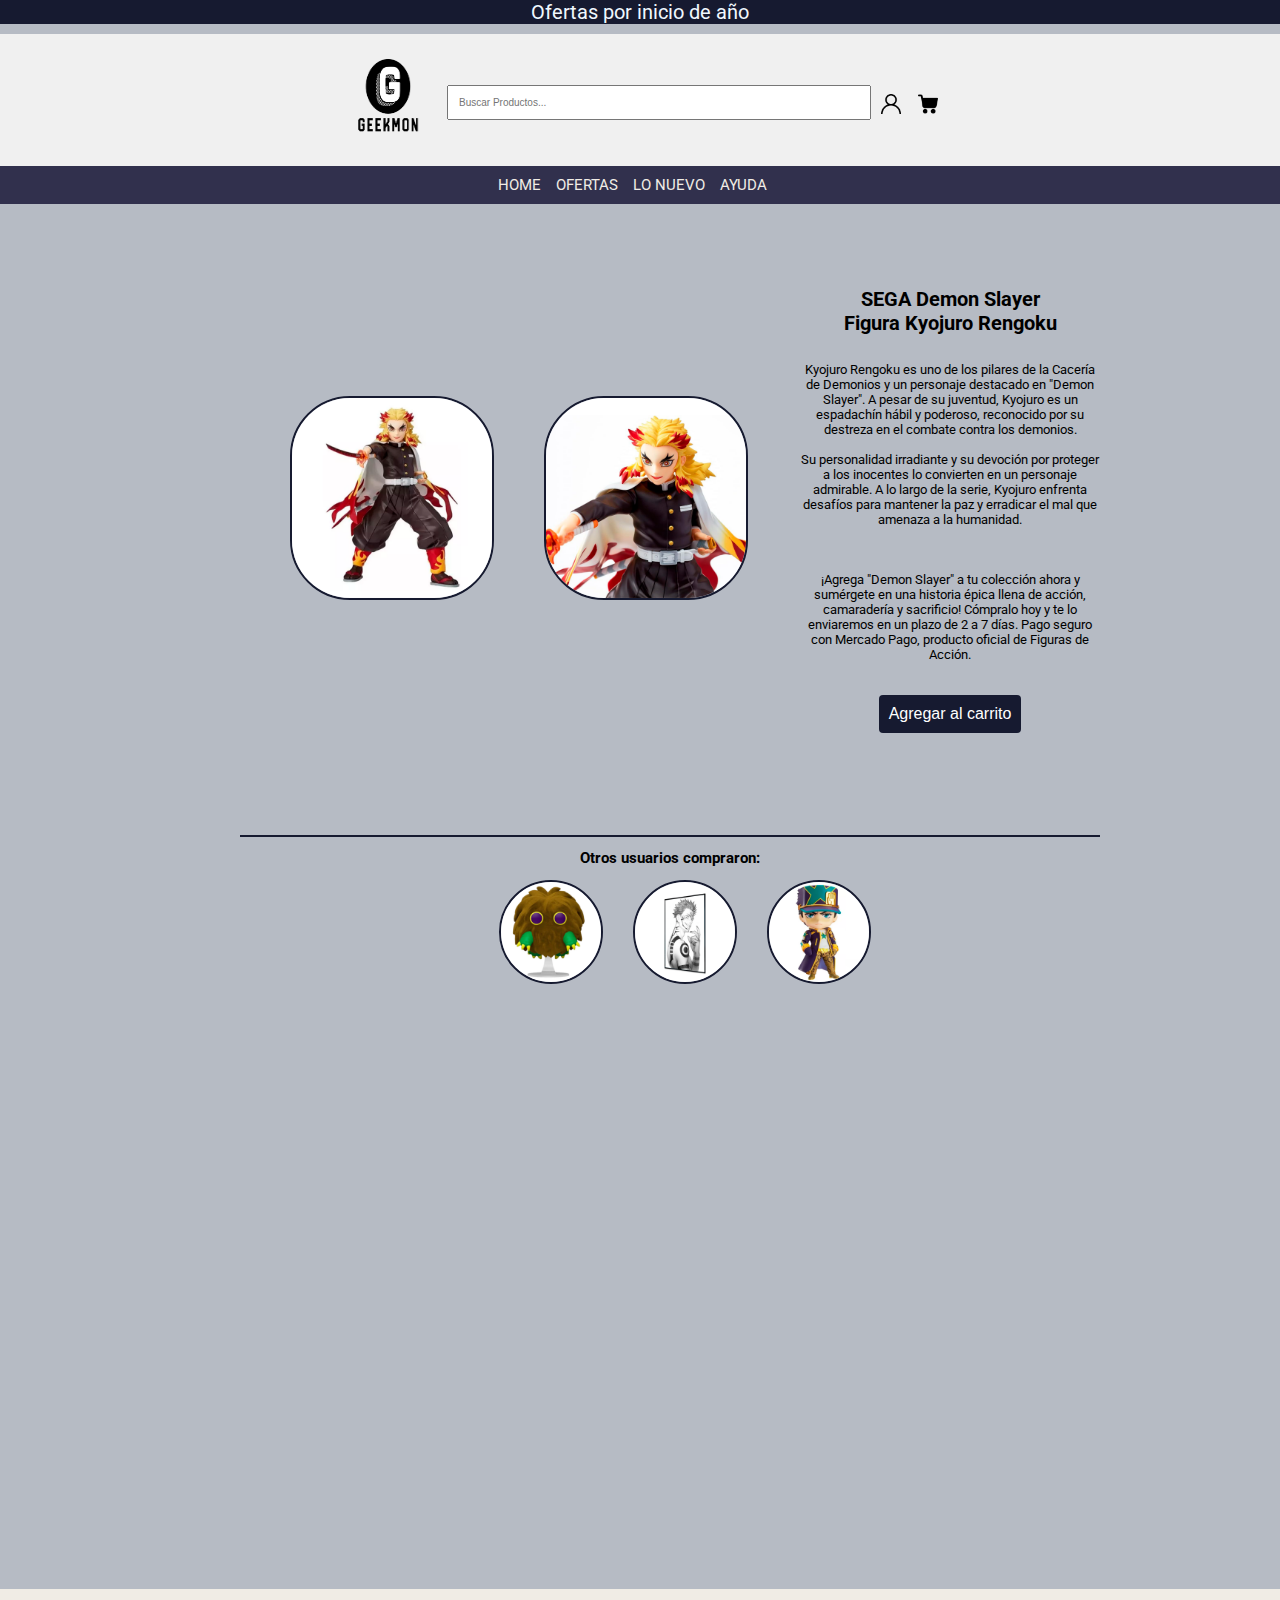
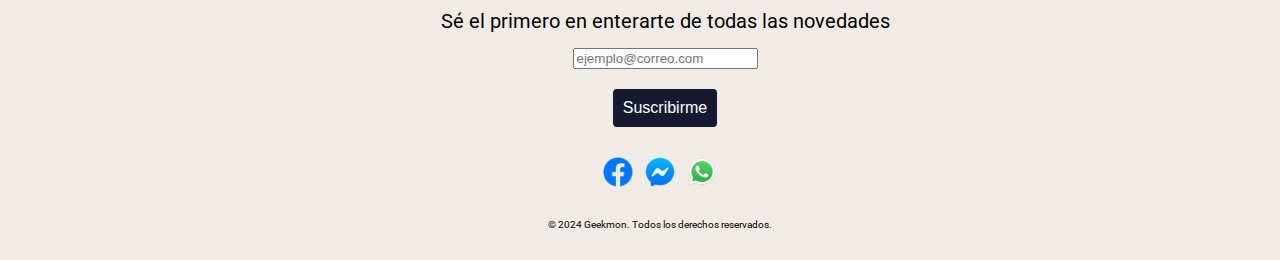
==== pages/anime-figure.html @ 89fba16c "Agregando las páginas faltantes y cambiando código css a scss" ====
<!DOCTYPE html>
<html lang="es">

<head>
    <meta charset="UTF-8">
    <meta name="viewport" content="width=device-width, initial-scale=1.0">
    <title>GeekMon</title>
    <link rel="preconnect" href="https://fonts.googleapis.com">
    <link rel="preconnect" href="https://fonts.gstatic.com" crossorigin>
    <link href="https://fonts.googleapis.com/css2?family=Roboto&display=swap" rel="stylesheet">
    <link rel="stylesheet" href="../css/style.css">
</head>

<body>

    <!-- Encabezado de la página -->
    <header>

        <div class="ofertas">
            <P> Ofertas por inicio de año</P>
        </div>
        <section class="encabezado">
            <div><a href="../index.html"><img src="../imagenes/logos/geekmon.PNG" alt="" class="Geekmon-logo"></div></a>
            <div>
                <form action="">
                    <label for="txtBuscar"> </label>
                    <input type="text" id="txt-buscar" name="txtBuscar" placeholder="Buscar Productos...">
                </form>
            </div>
            <div>
                <a href="../pages/sesion.html"> <img src="../imagenes/logos/user.png" alt="Inicia Sesión"
                        class="user"></a>
                <a href="../pages/carrito.html"> <img src="../imagenes/logos/car.png" alt="Ir al Carrito"
                        class="car"></a>
            </div>
        </section>

    </header>

    <!-- Banner de la página -->
    <section id="banner">
        <nav class="menu-banner">
            <ul>
                <li> <a href="../index.html">HOME</a></li>
                <li> <a href="../pages/ofertas.html">OFERTAS</a></li>
                <li> <a href="../pages/lo-nuevo.html">LO NUEVO</a></li>
                <li> <a href="../pages/ayuda.html">AYUDA</a></li>
            </ul>
        </nav>

    </section>


    <main class="container-prod-center">
        <div class="container-prod">
            <div class="imgppal"> <img src="../imagenes/productos/anime-figura.png">
                <img class="imgsecod" src="../imagenes/productos/anime-figura2.png">
            </div>

            <div class="tittle-desc">
                <h1> SEGA Demon Slayer <br> Figura Kyojuro Rengoku</h1>
                <p>Kyojuro Rengoku es uno de los pilares de la Cacería de Demonios y un personaje destacado en "Demon
                    Slayer". A pesar de su juventud, Kyojuro es un espadachín hábil y poderoso, reconocido por su
                    destreza en el combate contra los demonios. <br><br> Su personalidad irradiante y su devoción por
                    proteger a los inocentes lo convierten en un personaje admirable. A lo largo de la serie, Kyojuro
                    enfrenta desafíos para mantener la paz y erradicar el mal que amenaza a la humanidad.<br><br>

                    <br><br>¡Agrega "Demon Slayer" a tu colección ahora y sumérgete en una historia épica llena de acción,
                    camaradería y sacrificio! Cómpralo hoy y te lo enviaremos en un plazo de 2 a 7 días. Pago seguro con
                    Mercado Pago, producto oficial de Figuras de Acción.</p>

                <button> Agregar al carrito</button>
            </div>
            <div class="others">
                <h2>Otros usuarios compraron:</h2>
                <div class="other-items">
                    <a href="./funko-pop-kuriboh.html">
                        <img src="../imagenes/productos/funko-kuriboh.png"
                            alt="Hazte con este Kuriboh exclusivo de AAA Store para completar tu colección de Yu-Gi-Oh! Una joya para los verdaderos fans.">
                    </a>
                    <a href="./lo-nuevo.html">
                        <img src="../imagenes/productos/cuadros.png"
                            alt="Decora tu hogar con nuestros cuadros personalizados">
                    </a>
                    <a href="./nendoroid-figure.html">
                        <img src="../imagenes/productos/nendoroid.png"
                            alt="Embárcate en aventuras extraordinarias con la figura de Jotaro Kujo de Jojo's Bizarre Adventure.">
                    </a>
                </div>
            </div>
        </div>
    </main>

    <!-- Pie de página -->
    <footer>
        <div>
            <form action="">
                <label for="txtRegistro"> Sé el primero en enterarte de todas las novedades</label>
                <input type="text" id="txt-registro" name="txtRegistro" placeholder="ejemplo@correo.com">
                <button> Suscribirme</button>
            </form>
        </div>

        <div>
            <a href=""><img src="../imagenes/logos/share-facebook.png" alt="Escríbenos en Facebook"></a>
            <a href=""><img src="../imagenes/logos/share-messenger.png" alt="Escríbenos en Mesenger"></a>
            <a href=""><img src="../imagenes/logos/WhatsApp_icon.png.webp" alt="Escríbenos en Whatsapp"></a>
        </div>

        <p>&copy; 2024 Geekmon. Todos los derechos reservados.</p>

    </footer>

</body>

</html>
---- css/style.css ----
/*PALETA DE COLORES
#161A30
#31304D
#B6BBC4
#F0ECE5 


/*INDEX*/
/* CONFIGURACION GENERAL*/
html {
    font-size: 10px;
    background-color: #B6BBC4;
    margin: 0;
    padding: 0;
}

body {
    margin: 0;
    padding: 0;
    font-family: 'Roboto', sans-serif;
    display: flex;
    flex-direction: column;
    min-height: 100vh;
}

header {
    margin-top: 0;

}

/* ENCABEZADO Y BANNER*/

.ofertas {
    background-color: #161A30;
    text-align: center;
    font-size: 2rem;
    color: aliceblue;
}

.ofertas p {
    margin: 0;
}


.encabezado {
    background-color: #f0f0f0;
    padding: 10px;
    display: flex;
    justify-content: center;
    align-items: center;
}

.Geekmon-logo {
    height: 100px;
    width: 100px;
}

form {
    margin-left: 10px;
}

#txt-buscar {
    font-size: 10px;
    padding: 10px;
    width: 400px;
}

.user,
.car {
    width: 20px;
    height: 20px;
    margin: 20px 0 0 5px;

    padding: 5px;
}

/*BANNER DE LA PÁGINA*/

#banner {
    display: flex;
    flex-direction: column;
    align-items: center;
    width: 100%;
    overflow: hidden;
    /* cualquier contenido que se extienda más allá de los límites del contenedor será ocultado*/
}

#banner img {
    width: 100%;
    max-height: 500px;
}

.menu-banner {

    text-align: center;
    background-color: #31304D;
    padding: 10px;
    width: 100%;
}

.menu-banner ul {
    display: flex;
    justify-content: center;
    list-style: none;
    padding: 0;
    margin: 0;

}

.menu-banner li {
    font-size: 1.5rem;
    margin-right: 15px;
}

.menu-banner a {
    text-decoration: none;
    color: #F0ECE5;
}

/* CUERPO DE PAGINA CON PRODUCTOS*/

#productos {
    display: grid;
    grid-template-columns: repeat(4, 1fr);
    overflow: hidden;
    margin-top: 20px;
}

#productos img {
    width: 70%;
    max-width: 100%;
    height: auto;
    border: 1px solid #ddd;
    border-radius: 8px;
    transition: transform 0.3s ease-in-out;
    /*PROPIEDAD PARA AFECTAR TRANSFORM */
}

/* EFECTO DEL PUNTERO EN IMAGEN */
#productos img:hover {
    transform: scale(1.1);
}

#productos p,
#productos a {
    text-align: center;
    font-size: 1.5rem;
}

/* FOOTER */

footer {
    text-align: center;
    background-color: #F0ECE5;
    padding: 20px;
    bottom: 0;
    width: 100%;
    display: flex;
    flex-direction: column;
    align-items: center;
    margin-top: auto;
}

form {
    display: flex;
    flex-direction: column;
    align-items: center;
}

label {
    margin-bottom: 5px;
    font-size: 2rem;
    margin-bottom: 10px;
}

input {
    margin-top: 10px;
}

button {
    margin-top: 20px;
    margin-bottom: 20px;
}

footer a img {
    width: 30px;
    margin: 0 5px;
    margin-bottom: 10px;
}


/* INICIO DE SESION */

#sesion {
    text-align: center;
}

#sesion form {
    background-color: #31304D;
    padding: 20px;
    border-radius: 8px;
    box-shadow: 0 0 10px rgba(0, 0, 0, 0.1);
    width: 300px;
    display: flex;
    flex-direction: column;
    align-items: center;
    margin: 50px auto;
}

#sesion label {
    margin-bottom: 8px;
    font-size: 16px;
    color: #F0ECE5;
}

#sesion input {
    width: 100%;
    padding: 8px;
    margin-bottom: 16px;
    box-sizing: border-box;
    font-size: 16px;
}

button {
    background-color: #161A30;
    color: #fff;
    padding: 10px;
    border: none;
    border-radius: 4px;
    cursor: pointer;
    font-size: 16px;
}

/*CARRITO*/

.carrito {
    display: flex;
    flex-direction: row;
    justify-content: center;
    height: 100vh;
    margin: 0;
}

.prod-car {
    display: flex;
    flex-direction: column;
    border-right: 2px solid #ccc;
}

.item {
    margin: 20px 50px 20px 0;
    display: flex;
    align-items: center;
    border-bottom: 2px solid #ccc;
}

.item img {
    width: 250px;
    height: 250px;
    border: 1px solid #000000;
    border-radius: 100px;
    margin: 20px 50px 40px 0;

}


.item-text {
    margin-left: 30px;
    display: flex;
    flex-direction: column;
    font-size: 1.5rem;
}

.item p {
    margin: 5px 0;
}

.desc-car-section {
    display: flex;
    justify-content: space-between;
    border-bottom: 2px solid #ccc;
    padding-left: 20px;
}

.desc-car-section p {
    font-size: 1.3rem;
    padding-left: 15px;
}

.desc-car-section h2 {
    margin-bottom: 20px;
}


.desc-car {
    display: flex;
    flex-direction: column;
}

.desc-car-section-check {

    margin-top: 400px;
    display: flex;
    flex-direction: column;
    align-items: end;
    font-size: 1.3rem;
}






/* PÁGINA: DESCRIPCIÓN DE PRODUCTOS*/

.container-prod-center {
    display: flex;
    justify-content: center;
    align-items: center;


}

.container-prod {
    display: grid;
    grid-template-columns: repeat(5, 1fr);
    grid-template-rows: repeat(5, 1fr);
    grid-gap: 2px;
    max-width: 800px;
    width: 100%;


}

.imgppal {
    grid-area: 1 / 1 / 3 / 2;
    display: flex;
    flex-direction: row;
    align-items: center;
}

.tittle-desc {
    grid-area: 1 / 2 / 3 / 3;
    margin: 70px 0 0 50px;
    display: flex;
    flex-direction: column;
    align-items: center;
    min-width: 300px;
}

.others {
    grid-area: 3 / 1 / 4 / 3;
    display: flex;
    flex-direction: column;
    align-items: center;
    margin-top: 80px;
    border-top: 2px solid #161A30;
}

.imgppal img {

    width: 200px;
    height: 200px;
    border-radius: 60px;
    border: 2px solid #161A30;
    margin: 50px 0 0 50px;
}

.tittle-desc p {
    font-size: 1.3rem;
    text-align: center;
}

.tittle-desc h1 {
    text-align: center;

}


.other-items {
    display: flex;
    justify-content: space-around;
    align-items: center;
}

.others img {

    width: 100px;
    height: 100px;
    border-radius: 100px;
    border: 2px solid #161A30;
    margin: 0px 0 0 30px;


}

/*OFERTAS*/

#producto-ofer {
    display: flex;
    justify-content: space-around;
    margin-top: 20px;
}

#producto-ofer .fila {
    display: flex;
}

#producto-ofer .fila > div {
    display: flex;
    flex-direction: column;
    align-items: center;
    text-align: center;
}

#producto-ofer img {
    width: 70%;
    max-width: 100%;
    height: auto;
    border: 1px solid #ddd;
    border-radius: 8px;
    transition: transform 0.3s ease-in-out;
}

/* EFECTO DEL PUNTERO EN IMAGEN */
#producto-ofer img:hover {
    transform: scale(1.1);
}

#producto-ofer p {
    font-size: 1.5rem;
}

.precio-original {
    text-decoration: line-through; /* Línea a través del precio original */
    color: #888; /* Color gris para el precio original */
}

.oferta {
    color: #920202;
    font-weight: bold; 
}

/*LO NUEVO BOOTSTRAP*/

#gal-bs .col-lg-4{
    margin: 0;
    padding: 25px;
}

#gal-bs img{
    width: 450px;
    height: 450px;
}

#gal-bs img:hover{
    border: 5px solid #f7f7f7;
}

#gal-bs p {
    font-size: 1.7rem;
    text-align: center;
    margin-top: 20px;
}

/*PAGINA DE PERSONALIZADOS*/
#person {
    display: flex;
    flex-direction: column;
    align-items: center;
    max-width: 400px;
    margin: 0 auto;
    padding: 20px;
    border: 1px solid #ccc;
    border-radius: 5px;
}

div {
    margin-bottom: 10px;
}

label {
    display: block;
    margin-bottom: 5px;
}

#nombre, #apellido, #tel, #cantidad{
    width: 100%;
    padding: 8px;
    border: 1px solid #ccc;
    border-radius: 4px;
    box-sizing: border-box;
}

input[type="radio"] {
    margin-right: 5px;
}

h3 {
    margin-top: 20px;
    margin-bottom: 10px;
}


/* PÁGINA AYUDA */

#ayuda {
    max-width: 800px;
    margin: 0 auto;
}


#ayuda h1 {
    margin: 0;
    padding: 0;
    margin-top: 10px;
    font-size: 2.5rem;

}

#ayuda p,
#ayuda ul,
#ayuda li {
    margin: 0;
    padding: 0;
    font-size: 1.6rem;
    margin-bottom: 10px;

}

#ayuda ul {
    list-style-type: none;
    display: flex;
    flex-direction: column;
}

#ayuda li {
    margin-bottom: 5px;
}

#ayuda h2 {
    margin-top: 20px;
    border-top: 1px solid #ccc;
    padding-top: 20px;
    font-size: 1.6rem;
}

#ayuda p {
    line-height: 1.5;
    margin-bottom: 10px;
}

@media only screen and (min-width: 320px) and (max-width: 800px) {

    /*INDEX*/
    header,
    footer img,
    footer div {
        display: none;
    }


    body {
        display: flex;
        justify-content: center;
        align-items: center;
    }

    #banner img {
        width: 100%;
        height: auto;

    }

    #productos {
        grid-template-columns: repeat(1, 1fr);
    }

    footer {
        text-align: center;
        padding: 20px;
        width: calc(100% - 40px);
        max-width: 100%;
        /* Cambio a max-width: 100% */
        margin: 0 auto;
        margin-top: auto;
    }

    /*DESCRIPCION*/

    .container-prod-center {
        display: flex;
        justify-content: center;
        /* Centrar horizontalmente */
        align-items: flex-start;
        /* Alinear en la parte superior */
    }

    .container-prod {
        display: flex;
        flex-direction: column;
        align-items: center;
        max-width: 300px;
        width: 100%;
    }

    .tittle-desc,
    .imgppal {
        margin-right: 45px;
        margin-top: 0;
    }

    .others,
    .imgsecod {
        display: none;
    }
}
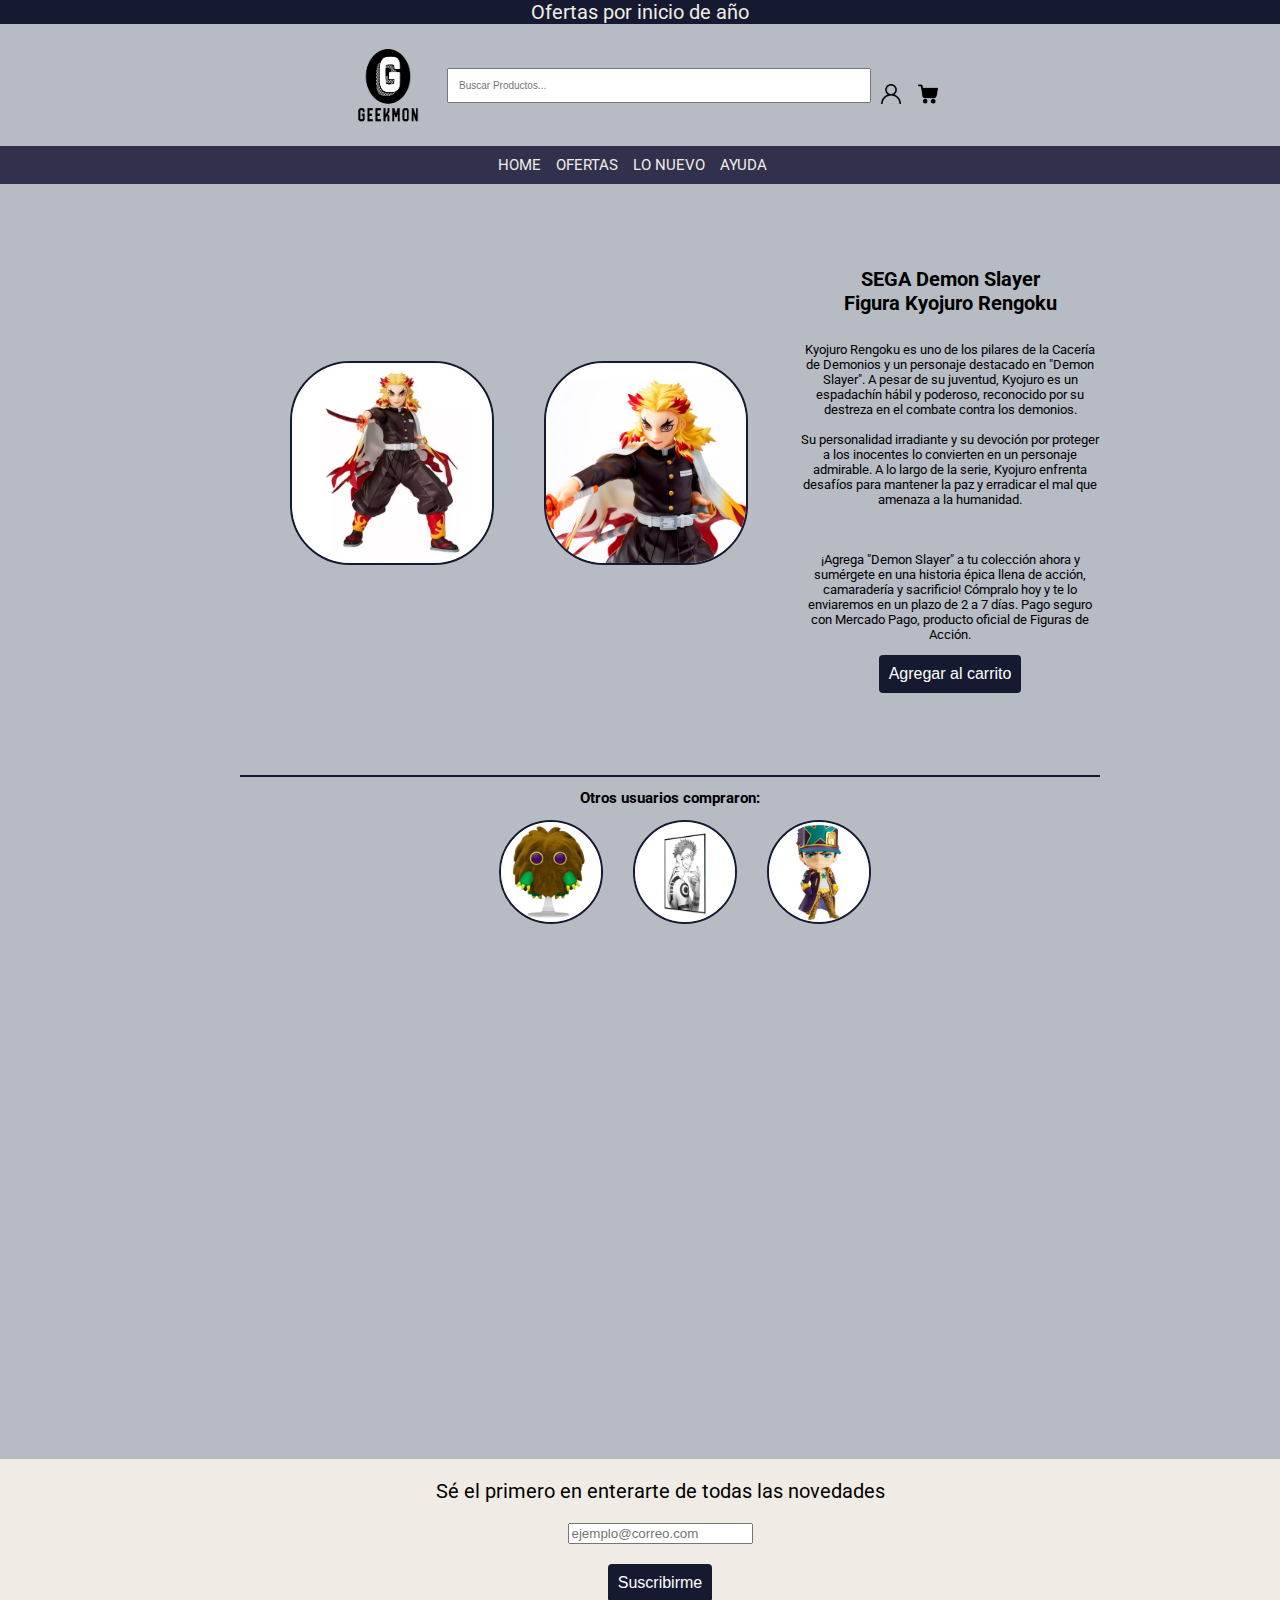
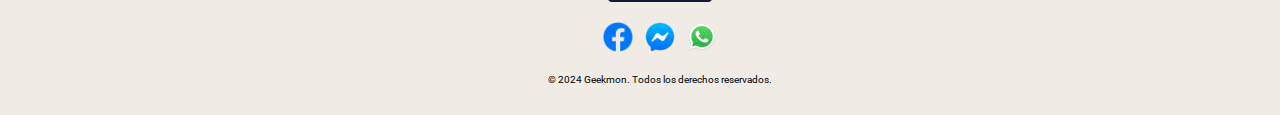
==== commit 5b50c00d: "Agregado todos los estilos, todas las páginas, parte 3 terminada" ====
--- a/pages/anime-figure.html
+++ b/pages/anime-figure.html
@@ -8,7 +8,7 @@
     <link rel="preconnect" href="https://fonts.googleapis.com">
     <link rel="preconnect" href="https://fonts.gstatic.com" crossorigin>
     <link href="https://fonts.googleapis.com/css2?family=Roboto&display=swap" rel="stylesheet">
-    <link rel="stylesheet" href="../css/style.css">
+    <link rel="stylesheet" href="../css/estilos.css">
 </head>
 
 <body>
--- a/css/estilos.css
+++ b/css/estilos.css
@@ -0,0 +1,516 @@
+/*PALETA DE COLORES*/
+html {
+  font-size: 10px;
+  background-color: #B6BBC4;
+  margin: 0;
+  padding: 0;
+}
+
+body {
+  margin: 0;
+  padding: 0;
+  font-family: "Roboto", sans-serif;
+  display: flex;
+  flex-direction: column;
+  min-height: 100vh;
+}
+
+button {
+  background-color: #161A30;
+  color: #fff;
+  padding: 10px;
+  border: none;
+  border-radius: 4px;
+  cursor: pointer;
+  font-size: 16px;
+}
+
+header {
+  margin-top: 0;
+}
+
+.ofertas {
+  background-color: #161A30;
+  text-align: center;
+  font-size: 2rem;
+  color: #F0ECE5;
+}
+.ofertas p {
+  margin: 0;
+}
+
+.encabezado {
+  background-color: #B6BBC4;
+  padding: 10px;
+  display: flex;
+  justify-content: center;
+  align-items: center;
+}
+.encabezado .Geekmon-logo {
+  height: 100px;
+  width: 100px;
+}
+.encabezado form {
+  margin-left: 10px;
+}
+.encabezado form #txt-buscar {
+  font-size: 10px;
+  padding: 10px;
+  width: 400px;
+}
+.encabezado .user,
+.encabezado .car {
+  width: 20px;
+  height: 20px;
+  margin: 20px 0 0 5px;
+  padding: 5px;
+}
+
+#banner {
+  display: flex;
+  flex-direction: column;
+  align-items: center;
+  width: 100%;
+  overflow: hidden;
+}
+#banner img {
+  width: 100%;
+  max-height: 500px;
+}
+#banner .menu-banner {
+  text-align: center;
+  background-color: #31304D;
+  padding: 10px;
+  width: 100%;
+}
+#banner .menu-banner ul {
+  display: flex;
+  justify-content: center;
+  list-style: none;
+  padding: 0;
+  margin: 0;
+}
+#banner .menu-banner ul li {
+  font-size: 1.5rem;
+  margin-right: 15px;
+}
+#banner .menu-banner ul li a {
+  text-decoration: none;
+  color: #F0ECE5;
+}
+
+#productos {
+  display: grid;
+  grid-template-columns: repeat(4, 1fr);
+  overflow: hidden;
+  margin-top: 20px;
+}
+#productos a, #productos p {
+  text-align: center;
+  font-size: 1.5rem;
+}
+#productos a img, #productos p img {
+  width: 70%;
+  max-width: 100%;
+  height: auto;
+  border: 1px solid #ddd;
+  border-radius: 8px;
+  transition: transform 0.3s ease-in-out;
+  /*PROPIEDAD PARA AFECTAR TRANSFORM */
+}
+#productos a:hover img, #productos p:hover img {
+  transform: scale(1.1);
+}
+
+footer {
+  text-align: center;
+  background-color: #F0ECE5;
+  padding: 20px;
+  bottom: 0;
+  width: 100%;
+  display: flex;
+  flex-direction: column;
+  align-items: center;
+  margin-top: auto;
+}
+footer form {
+  display: flex;
+  flex-direction: column;
+  align-items: center;
+}
+footer form label {
+  margin-bottom: 5px;
+  font-size: 2rem;
+  margin-bottom: 10px;
+}
+footer form input {
+  margin-top: 10px;
+}
+footer form button {
+  margin-top: 20px;
+  margin-bottom: 20px;
+}
+footer a img {
+  width: 30px;
+  margin: 0 5px;
+  margin-bottom: 10px;
+}
+
+@media only screen and (min-width: 320px) and (max-width: 800px) {
+  header,
+  footer img,
+  footer div {
+    display: none;
+  }
+  body {
+    display: flex;
+    justify-content: center;
+    align-items: center;
+  }
+  #banner img {
+    width: 100%;
+    height: auto;
+  }
+  #productos {
+    grid-template-columns: repeat(1, 1fr);
+  }
+  footer {
+    text-align: center;
+    padding: 20px;
+    width: calc(100% - 40px);
+    max-width: 100%;
+    margin: 0 auto;
+    margin-top: auto;
+  }
+}
+#sesion {
+  text-align: center;
+}
+#sesion form {
+  background-color: #31304D;
+  padding: 20px;
+  border-radius: 8px;
+  box-shadow: 0 0 10px #31304D 0, 0, 0, 0.1;
+  width: 300px;
+  display: flex;
+  flex-direction: column;
+  align-items: center;
+  margin: 50px auto;
+}
+#sesion form label {
+  margin-bottom: 8px;
+  font-size: 16px;
+  color: #F0ECE5;
+}
+#sesion form input {
+  width: 100%;
+  padding: 8px;
+  margin-bottom: 16px;
+  box-sizing: border-box;
+  font-size: 16px;
+}
+#sesion form button {
+  background-color: #31304D;
+  color: #F0ECE5;
+  padding: 10px;
+  border: none;
+  border-radius: 4px;
+  cursor: pointer;
+  font-size: 16px;
+}
+
+.carrito {
+  display: flex;
+  flex-direction: row;
+  justify-content: center;
+  height: 100vh;
+  margin: 0;
+}
+.carrito .prod-car {
+  display: flex;
+  flex-direction: column;
+  border-right: 2px solid #F0ECE5;
+}
+.carrito .prod-car .item {
+  margin: 20px 50px 20px 0;
+  display: flex;
+  align-items: center;
+  border-bottom: 2px solid #F0ECE5;
+}
+.carrito .prod-car .item img {
+  width: 250px;
+  height: 250px;
+  border: 1px solid #161A30;
+  border-radius: 100px;
+  margin: 20px 50px 40px 0;
+}
+.carrito .prod-car .item .item-text {
+  margin-left: 30px;
+  display: flex;
+  flex-direction: column;
+  font-size: 1.5rem;
+}
+.carrito .prod-car .item .item-text p {
+  margin: 5px 0;
+}
+.carrito .desc-car {
+  display: flex;
+  flex-direction: column;
+}
+.carrito .desc-car .desc-car-section {
+  display: flex;
+  justify-content: space-between;
+  border-bottom: 2px solid #F0ECE5;
+  padding-left: 20px;
+}
+.carrito .desc-car .desc-car-section p {
+  font-size: 1.3rem;
+  padding-left: 15px;
+}
+.carrito .desc-car .desc-car-section h2 {
+  margin-bottom: 20px;
+}
+.carrito .desc-car .desc-car-section-check {
+  margin-top: 50px;
+  display: flex;
+  flex-direction: column;
+  align-items: end;
+  font-size: 1.3rem;
+}
+
+@media only screen and (min-width: 320px) and (max-width: 800px) {
+  .carrito {
+    display: flex;
+    flex-direction: column;
+    align-items: center;
+    height: auto;
+    margin: 0;
+  }
+}
+.container-prod-center {
+  display: flex;
+  justify-content: center;
+  align-items: center;
+}
+
+.container-prod {
+  display: grid;
+  grid-template-columns: repeat(5, 1fr);
+  grid-template-rows: repeat(5, 1fr);
+  grid-gap: 2px;
+  max-width: 800px;
+  width: 100%;
+}
+
+.imgppal {
+  grid-area: 1/1/3/2;
+  display: flex;
+  flex-direction: row;
+  align-items: center;
+}
+.imgppal img {
+  width: 200px;
+  height: 200px;
+  border-radius: 60px;
+  border: 2px solid #161A30;
+  margin: 50px 0 0 50px;
+}
+
+.tittle-desc {
+  grid-area: 1/2/3/3;
+  margin: 70px 0 0 50px;
+  display: flex;
+  flex-direction: column;
+  align-items: center;
+  min-width: 300px;
+}
+.tittle-desc p {
+  font-size: 1.3rem;
+  text-align: center;
+}
+.tittle-desc h1 {
+  text-align: center;
+}
+
+.others {
+  grid-area: 3/1/4/3;
+  display: flex;
+  flex-direction: column;
+  align-items: center;
+  margin-top: 80px;
+  border-top: 2px solid #161A30;
+}
+.others img {
+  width: 100px;
+  height: 100px;
+  border-radius: 100px;
+  border: 2px solid #161A30;
+  margin: 0px 0 0 30px;
+}
+
+.other-items {
+  display: flex;
+  justify-content: space-around;
+  align-items: center;
+}
+
+@media only screen and (max-width: 800px) {
+  .container-prod {
+    display: flex;
+    flex-direction: column;
+    align-items: center;
+  }
+  .container-prod .imgppal {
+    display: flex;
+    flex-direction: column;
+    align-items: center;
+  }
+  .container-prod .imgsecod {
+    margin-top: 10px;
+  }
+  .tittle-desc p {
+    margin-bottom: 50px;
+  }
+  .others h2 {
+    display: none;
+  }
+  .others .other-items {
+    display: none;
+  }
+}
+#person {
+  display: flex;
+  flex-direction: column;
+  align-items: center;
+  max-width: 400px;
+  margin: 0 auto;
+  padding: 20px;
+  border: 1px solid #F0ECE5;
+  border-radius: 5px;
+}
+#person form {
+  text-align: center;
+}
+#person div {
+  margin-bottom: 10px;
+}
+#person label {
+  display: block;
+  margin-bottom: 5px;
+  font-size: 1.3rem;
+}
+#person #nombre, #person #apellido, #person #tel, #person #cantidad {
+  width: 100%;
+  padding: 8px;
+  border: 1px solid #F0ECE5;
+  border-radius: 4px;
+  box-sizing: border-box;
+}
+#person h3 {
+  margin-top: 20px;
+  margin-bottom: 10px;
+}
+
+#producto-ofer {
+  display: flex;
+  justify-content: space-around;
+  margin-top: 20px;
+}
+#producto-ofer .fila {
+  display: flex;
+}
+#producto-ofer .fila div {
+  display: flex;
+  flex-direction: column;
+  align-items: center;
+  text-align: center;
+}
+#producto-ofer img {
+  width: 70%;
+  max-width: 100%;
+  height: auto;
+  border: 1px solid #F0ECE5;
+  border-radius: 8px;
+  transition: transform 0.3s ease-in-out;
+}
+#producto-ofer img:hover {
+  transform: scale(1.1);
+}
+#producto-ofer p {
+  font-size: 1.5rem;
+}
+#producto-ofer .precio-original {
+  text-decoration: line-through;
+  color: #161A30;
+}
+#producto-ofer .oferta {
+  color: #920202;
+  font-weight: bold;
+}
+
+@media only screen and (max-width: 800px) {
+  .fila {
+    flex-direction: column;
+  }
+}
+#gal-bs .col-lg-4 {
+  margin: 0;
+  padding: 20px;
+}
+#gal-bs img {
+  width: 430px;
+  height: 430px;
+}
+#gal-bs img:hover {
+  border: 5px solid #161A30;
+}
+#gal-bs p {
+  font-size: 1.7rem;
+  text-align: center;
+  margin-top: 20px;
+}
+
+#ayuda {
+  max-width: 800px;
+  margin: 0 auto;
+}
+#ayuda h1 {
+  margin: 0;
+  padding: 0;
+  margin-top: 10px;
+  font-size: 2.5rem;
+}
+#ayuda p,
+#ayuda ul,
+#ayuda li {
+  margin: 0;
+  padding: 0;
+  font-size: 1.6rem;
+  margin-bottom: 10px;
+}
+#ayuda ul {
+  list-style-type: none;
+  display: flex;
+  flex-direction: column;
+}
+#ayuda li {
+  margin-bottom: 5px;
+}
+#ayuda h2 {
+  margin-top: 20px;
+  border-top: 1px solid #F0ECE5;
+  padding-top: 20px;
+  font-size: 1.6rem;
+}
+#ayuda p {
+  line-height: 1.5;
+  margin-bottom: 10px;
+}
+
+@media only screen and (min-width: 320px) and (max-width: 800px) {
+  h1, p, ul, li, h2 {
+    text-align: center;
+  }
+}
+
+/*# sourceMappingURL=estilos.css.map */
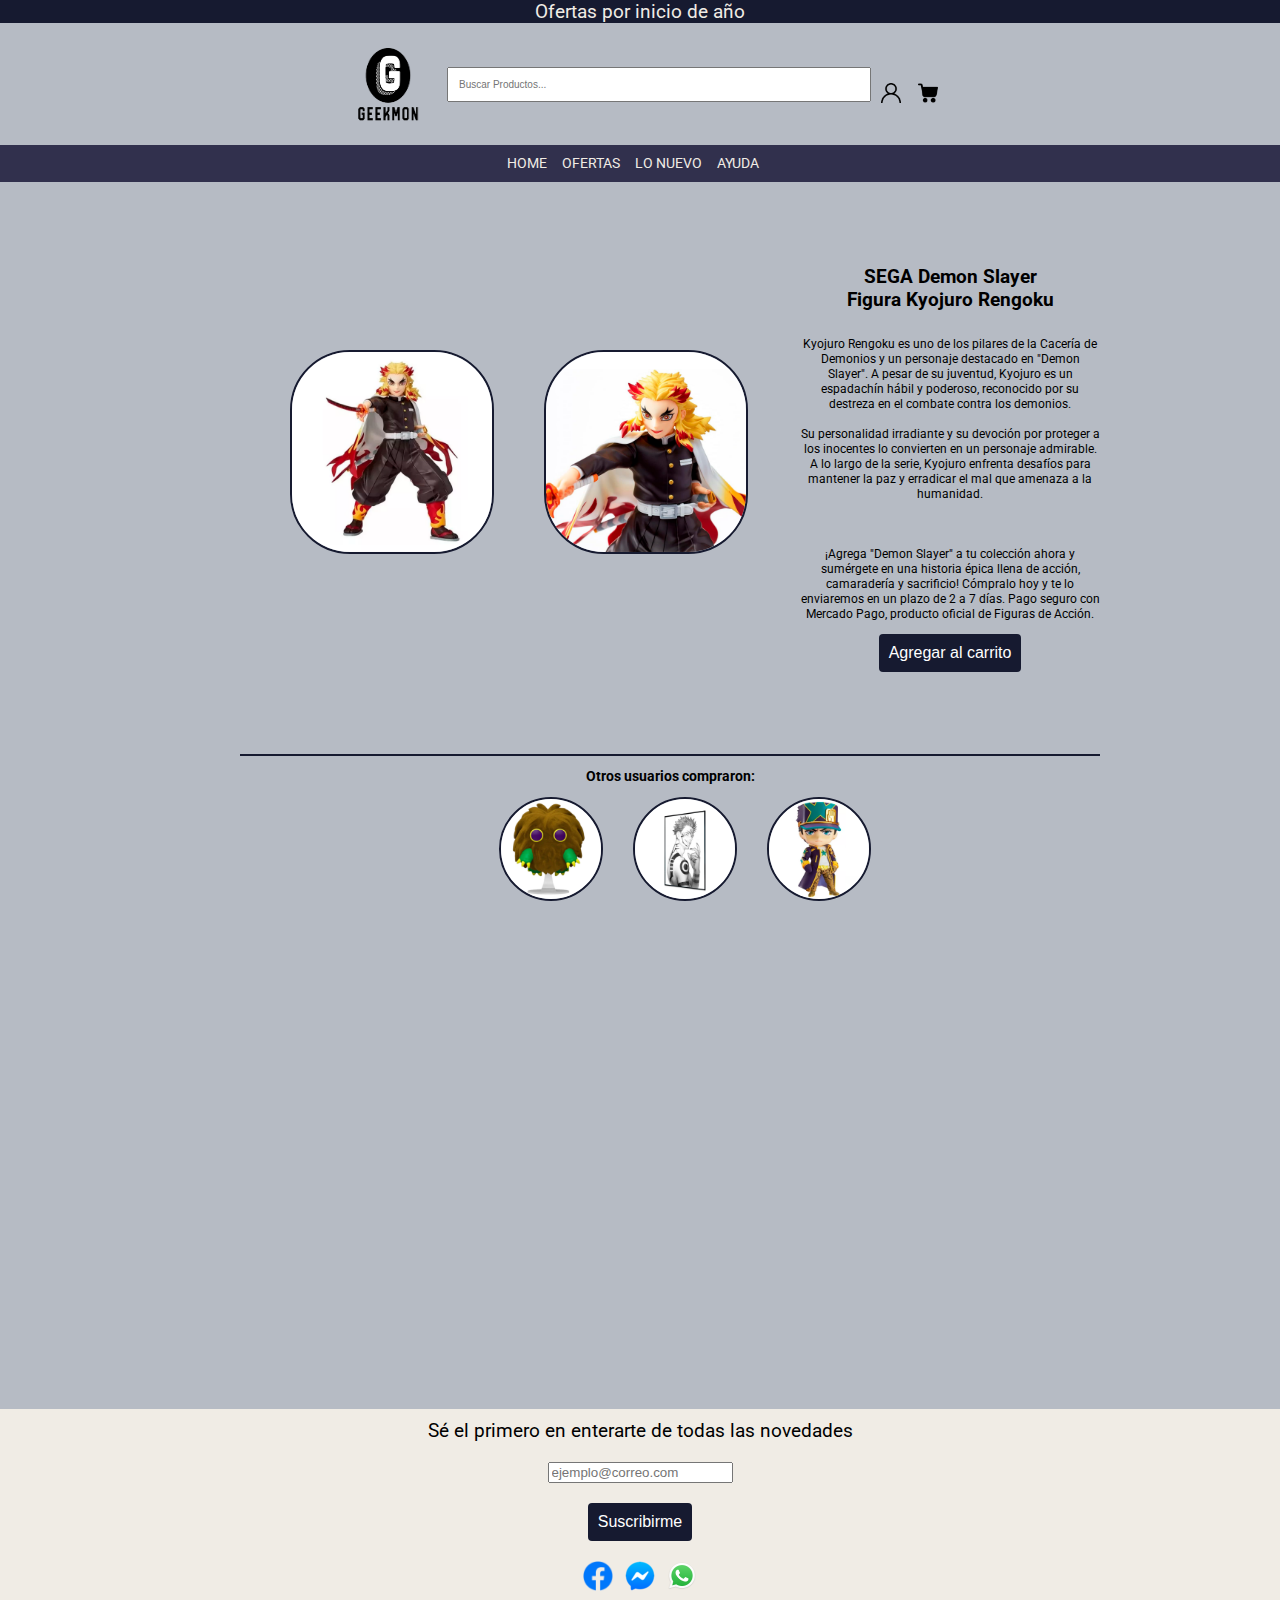
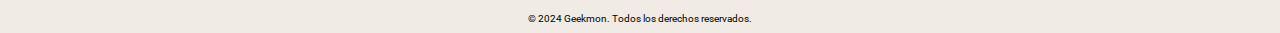
==== commit 54574245: "Entrega final proyecto de coder" ====
--- a/pages/anime-figure.html
+++ b/pages/anime-figure.html
@@ -28,9 +28,9 @@
                 </form>
             </div>
             <div>
-                <a href="../pages/sesion.html"> <img src="../imagenes/logos/user.png" alt="Inicia Sesión"
+                <a href=""> <img src="../imagenes/logos/user.png" alt="Inicia Sesión"
                         class="user"></a>
-                <a href="../pages/carrito.html"> <img src="../imagenes/logos/car.png" alt="Ir al Carrito"
+                <a href=""> <img src="../imagenes/logos/car.png" alt="Ir al Carrito"
                         class="car"></a>
             </div>
         </section>
--- a/css/estilos.css
+++ b/css/estilos.css
@@ -1,6 +1,7 @@
+@charset "UTF-8";
 /*PALETA DE COLORES*/
 html {
-  font-size: 10px;
+  font-size: 0.6rem;
   background-color: #B6BBC4;
   margin: 0;
   padding: 0;
@@ -65,6 +66,11 @@
   margin: 20px 0 0 5px;
   padding: 5px;
 }
+.encabezado .user a,
+.encabezado .car a {
+  pointer-events: none;
+  cursor: default;
+}
 
 #banner {
   display: flex;
@@ -105,29 +111,30 @@
   overflow: hidden;
   margin-top: 20px;
 }
-#productos a, #productos p {
+#productos a {
   text-align: center;
   font-size: 1.5rem;
-}
-#productos a img, #productos p img {
-  width: 70%;
-  max-width: 100%;
+  margin: 20px 0 10px 0;
+  text-decoration: none;
+  color: rgb(23, 6, 87);
+}
+#productos a img {
+  width: 60%;
+  max-width: 80%;
   height: auto;
-  border: 1px solid #ddd;
+  border: 1px solid #F0ECE5;
   border-radius: 8px;
   transition: transform 0.3s ease-in-out;
   /*PROPIEDAD PARA AFECTAR TRANSFORM */
 }
-#productos a:hover img, #productos p:hover img {
+#productos a:hover img {
   transform: scale(1.1);
 }
 
 footer {
   text-align: center;
   background-color: #F0ECE5;
-  padding: 20px;
   bottom: 0;
-  width: 100%;
   display: flex;
   flex-direction: column;
   align-items: center;
@@ -139,9 +146,8 @@
   align-items: center;
 }
 footer form label {
-  margin-bottom: 5px;
+  margin: 10px 0 10px 0;
   font-size: 2rem;
-  margin-bottom: 10px;
 }
 footer form input {
   margin-top: 10px;
@@ -158,21 +164,24 @@
 
 @media only screen and (min-width: 320px) and (max-width: 800px) {
   header,
+  section img,
   footer img,
   footer div {
     display: none;
+  }
+  .menu-banner {
+    position: fixed;
   }
   body {
     display: flex;
     justify-content: center;
     align-items: center;
   }
-  #banner img {
-    width: 100%;
-    height: auto;
-  }
   #productos {
     grid-template-columns: repeat(1, 1fr);
+  }
+  #productos a:first-child {
+    margin-top: 50px;
   }
   footer {
     text-align: center;
@@ -183,110 +192,6 @@
     margin-top: auto;
   }
 }
-#sesion {
-  text-align: center;
-}
-#sesion form {
-  background-color: #31304D;
-  padding: 20px;
-  border-radius: 8px;
-  box-shadow: 0 0 10px #31304D 0, 0, 0, 0.1;
-  width: 300px;
-  display: flex;
-  flex-direction: column;
-  align-items: center;
-  margin: 50px auto;
-}
-#sesion form label {
-  margin-bottom: 8px;
-  font-size: 16px;
-  color: #F0ECE5;
-}
-#sesion form input {
-  width: 100%;
-  padding: 8px;
-  margin-bottom: 16px;
-  box-sizing: border-box;
-  font-size: 16px;
-}
-#sesion form button {
-  background-color: #31304D;
-  color: #F0ECE5;
-  padding: 10px;
-  border: none;
-  border-radius: 4px;
-  cursor: pointer;
-  font-size: 16px;
-}
-
-.carrito {
-  display: flex;
-  flex-direction: row;
-  justify-content: center;
-  height: 100vh;
-  margin: 0;
-}
-.carrito .prod-car {
-  display: flex;
-  flex-direction: column;
-  border-right: 2px solid #F0ECE5;
-}
-.carrito .prod-car .item {
-  margin: 20px 50px 20px 0;
-  display: flex;
-  align-items: center;
-  border-bottom: 2px solid #F0ECE5;
-}
-.carrito .prod-car .item img {
-  width: 250px;
-  height: 250px;
-  border: 1px solid #161A30;
-  border-radius: 100px;
-  margin: 20px 50px 40px 0;
-}
-.carrito .prod-car .item .item-text {
-  margin-left: 30px;
-  display: flex;
-  flex-direction: column;
-  font-size: 1.5rem;
-}
-.carrito .prod-car .item .item-text p {
-  margin: 5px 0;
-}
-.carrito .desc-car {
-  display: flex;
-  flex-direction: column;
-}
-.carrito .desc-car .desc-car-section {
-  display: flex;
-  justify-content: space-between;
-  border-bottom: 2px solid #F0ECE5;
-  padding-left: 20px;
-}
-.carrito .desc-car .desc-car-section p {
-  font-size: 1.3rem;
-  padding-left: 15px;
-}
-.carrito .desc-car .desc-car-section h2 {
-  margin-bottom: 20px;
-}
-.carrito .desc-car .desc-car-section-check {
-  margin-top: 50px;
-  display: flex;
-  flex-direction: column;
-  align-items: end;
-  font-size: 1.3rem;
-}
-
-@media only screen and (min-width: 320px) and (max-width: 800px) {
-  .carrito {
-    display: flex;
-    flex-direction: column;
-    align-items: center;
-    height: auto;
-    margin: 0;
-  }
-}
 .container-prod-center {
   display: flex;
   justify-content: center;
@@ -361,12 +266,24 @@
     align-items: center;
   }
   .container-prod .imgppal {
+    margin-top: 50px;
     display: flex;
     flex-direction: column;
     align-items: center;
+    text-align: center;
+  }
+  .container-prod .imgppal img {
+    margin: 5px auto;
   }
   .container-prod .imgsecod {
     margin-top: 10px;
+    display: block;
+    margin-left: auto;
+    margin-right: auto;
+  }
+  .tittle-desc {
+    margin: 50px 10px 0 10px;
+    text-align: center;
   }
   .tittle-desc p {
     margin-bottom: 50px;
@@ -378,46 +295,17 @@
     display: none;
   }
 }
-#person {
-  display: flex;
-  flex-direction: column;
-  align-items: center;
-  max-width: 400px;
-  margin: 0 auto;
-  padding: 20px;
-  border: 1px solid #F0ECE5;
-  border-radius: 5px;
-}
-#person form {
-  text-align: center;
-}
-#person div {
-  margin-bottom: 10px;
-}
-#person label {
-  display: block;
-  margin-bottom: 5px;
-  font-size: 1.3rem;
-}
-#person #nombre, #person #apellido, #person #tel, #person #cantidad {
-  width: 100%;
-  padding: 8px;
-  border: 1px solid #F0ECE5;
-  border-radius: 4px;
-  box-sizing: border-box;
-}
-#person h3 {
+#producto-ofer {
+  display: flex;
+  flex-direction: column; /* Cambiamos la dirección de flexión a columna */
+}
+#producto-ofer h1 {
+  text-align: center; /* Centramos el texto */
   margin-top: 20px;
-  margin-bottom: 10px;
-}
-
-#producto-ofer {
+}
+#producto-ofer .fila {
   display: flex;
   justify-content: space-around;
-  margin-top: 20px;
-}
-#producto-ofer .fila {
-  display: flex;
 }
 #producto-ofer .fila div {
   display: flex;
@@ -426,8 +314,8 @@
   text-align: center;
 }
 #producto-ofer img {
-  width: 70%;
-  max-width: 100%;
+  width: 60%;
+  max-width: 80%;
   height: auto;
   border: 1px solid #F0ECE5;
   border-radius: 8px;
@@ -447,29 +335,72 @@
   color: #920202;
   font-weight: bold;
 }
-
-@media only screen and (max-width: 800px) {
-  .fila {
+@media only screen and (min-width: 320px) and (max-width: 800px) {
+  #producto-ofer h1 {
+    text-align: center; /* Centramos el texto */
+    margin: 50px 0 20px 0;
+  }
+  #producto-ofer .fila {
     flex-direction: column;
   }
 }
-#gal-bs .col-lg-4 {
-  margin: 0;
-  padding: 20px;
-}
-#gal-bs img {
-  width: 430px;
-  height: 430px;
-}
-#gal-bs img:hover {
-  border: 5px solid #161A30;
+
+#gal-bs {
+  margin-top: 20px;
+  margin-bottom: 20px;
+}
+#gal-bs h1 {
+  margin-top: 60px;
+  margin-bottom: 30px;
+  text-align: center;
 }
 #gal-bs p {
-  font-size: 1.7rem;
-  text-align: center;
-  margin-top: 20px;
-}
-
+  text-align: center;
+  font-size: 1.6rem;
+}
+#gal-bs .row {
+  display: flex;
+  flex-wrap: wrap;
+  justify-content: center;
+  gap: 20px;
+}
+#gal-bs .row .col-lg-4,
+#gal-bs .row .col-md-6,
+#gal-bs .row .col-sm-12 {
+  width: calc(40% - 20px);
+  margin-bottom: 0;
+  display: flex;
+  justify-content: center;
+  align-items: center;
+  transition: transform 0.3s ease-in-out;
+}
+#gal-bs .row .col-lg-4:hover,
+#gal-bs .row .col-md-6:hover,
+#gal-bs .row .col-sm-12:hover {
+  transform: scale(1.05);
+}
+#gal-bs .row .col-lg-4 img,
+#gal-bs .row .col-md-6 img,
+#gal-bs .row .col-sm-12 img {
+  max-width: 100%;
+  max-height: 100%;
+  border-radius: 8px;
+  border: 1px solid #F0ECE5;
+  box-shadow: 0px 2px 5px #161A30;
+}
+
+@media only screen and (min-width: 320px) and (max-width: 800px) {
+  .row {
+    flex-direction: column;
+    align-items: center;
+  }
+  .col-lg-4,
+  .col-md-6,
+  .col-sm-12 {
+    width: 100%;
+    margin-bottom: 20px;
+  }
+}
 #ayuda {
   max-width: 800px;
   margin: 0 auto;
@@ -508,9 +439,14 @@
 }
 
 @media only screen and (min-width: 320px) and (max-width: 800px) {
-  h1, p, ul, li, h2 {
+  #ayuda {
+    margin-left: 20px;
+    margin-right: 20px;
     text-align: center;
   }
+  #ayuda h1 {
+    margin-top: 60px;
+  }
 }
 
 /*# sourceMappingURL=estilos.css.map */
